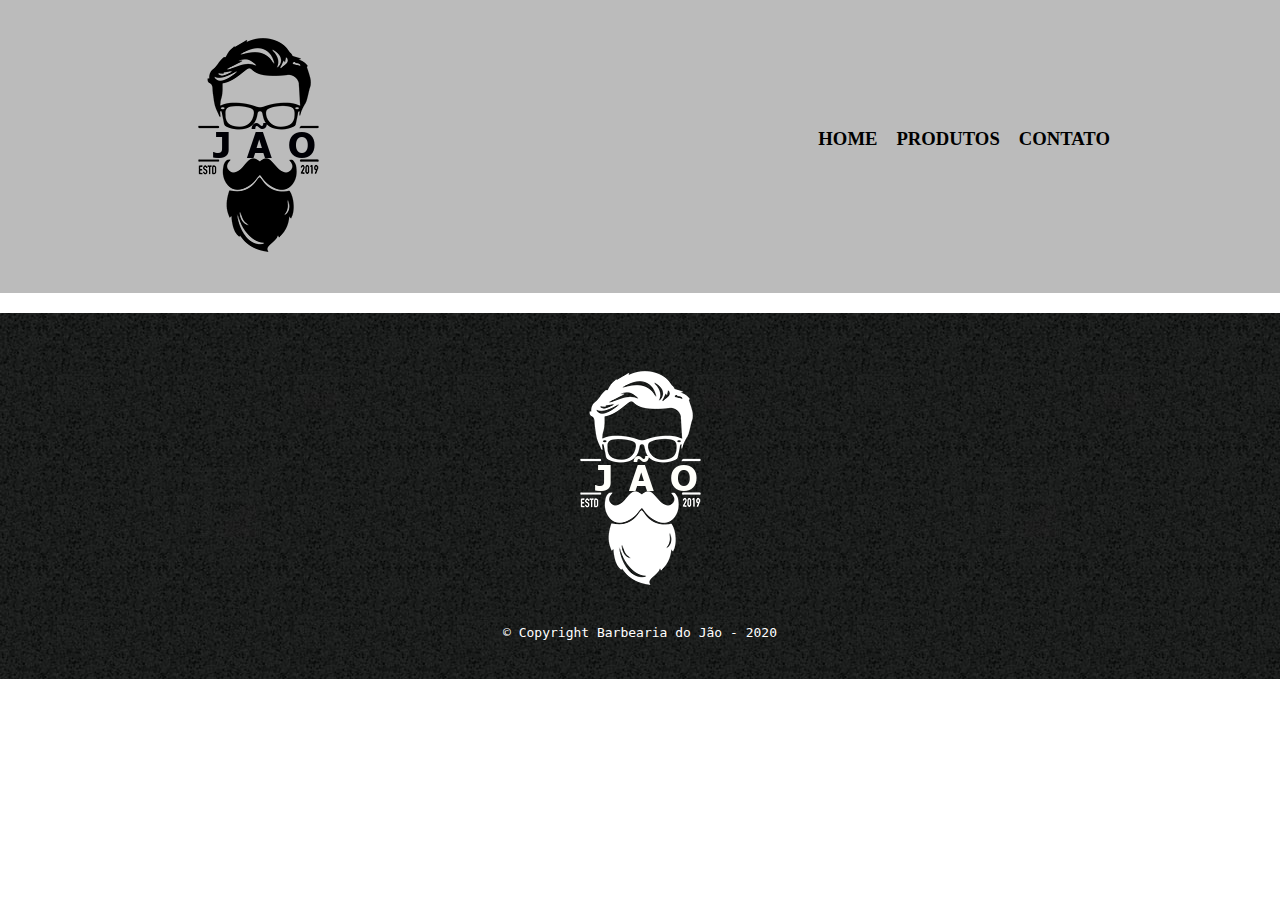
==== contato/contato.html @ bada3a34 "reestruturando arquivos" ====
<!DOCTYPE html>
<html lang="pt-br">
    <head>
        <meta charset="UTF-8">
        <meta name="viewport" content="width=device-width, initial-scale=1.0">
        <title>Contato - Barbearia do Jão</title>
        <link rel="stylesheet" href="../reset.css">
        <link rel="stylesheet" href="style.css">
        <link rel="shortcut icon" href="../img/jao_icone.ico" type="image/x-icon">
    </head>

    <body>
        <header>
            <div class="caixa">
                <h1><img src="../img/logo_jao.png" alt=""></h1>

                <nav>
                    <ul>
                        <li><a href="../index.html">Home</a></li>
                        <li><a href="../produtos/produtos.html">Produtos</a></li>
                        <li><a href="./contato.html">Contato</a></li>
                    </ul>
                </nav>

            </div>


        </header>

        <main>

        </main>

        <footer>
            <img src="../img/logo_jao-branco.png">
            <p> &copy; Copyright Barbearia do Jão - 2020</p>
        </footer>

    </body>

</html>
---- contato/style.css ----
header {
    background-color: #bbbbbb;
    padding: 20px 0
}

.caixa{
    position: relative;
    width: 940px;
    margin: 0 auto
}

nav{
   position: absolute;
   top: 110px;
   right: 0;
}

nav li{
    display: inline;
    margin-left: 15px;
}

nav a{
    text-transform: uppercase;
    color: black;
    text-decoration: none;
    font-weight: bolder;
    font-size: 14pt;
}

nav a:hover{
    color: rgb(175, 56, 56);
}


footer {
    margin-top: 20px;
    padding: 40px 0;
    text-align: center;
    background: url("../img/bg.jpg");
}

footer p{
    color: rgb(255, 255, 255);
    font-size: 13px;
    margin-top: 20px;
    font-family: monospace;
}
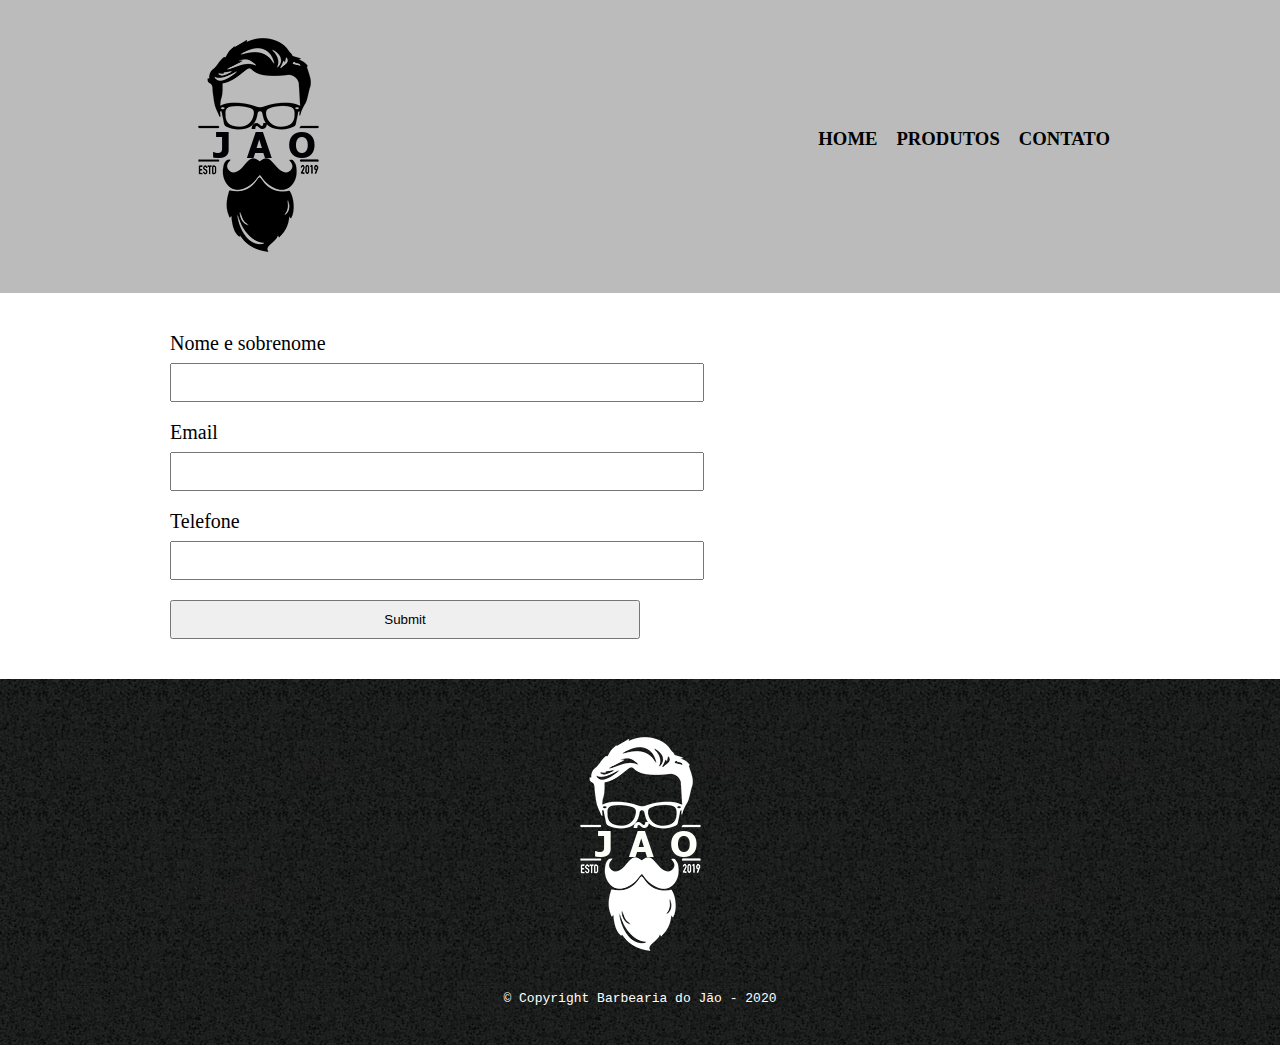
==== commit f13b9bbc: "Criando formulário" ====
--- a/contato/contato.html
+++ b/contato/contato.html
@@ -28,6 +28,18 @@
         </header>
 
         <main>
+            <form>
+                <label for="id_nome">Nome e sobrenome</label>
+                <input type="text" id="id_nome">
+
+                <label for="id_email">Email</label>
+                <input type="email" id="id_email">
+
+                <label for="id_telefone">Telefone</label>
+                <input type="text" id="id_telefone">
+
+                <input type="submit"></input>
+            </form>
 
         </main>
 
--- a/contato/style.css
+++ b/contato/style.css
@@ -32,6 +32,28 @@
     color: rgb(175, 56, 56);
 }
 
+main {
+    width: 940px;
+    margin: 0 auto;
+}
+
+form {
+    margin: 40px 0;
+}
+
+form label {
+    display: block;
+    font-size: 15pt;
+    margin-bottom: 10px;
+}
+
+form input {
+    display: block;
+    margin-bottom: 20px;
+    padding: 10px 30px;
+    width: 50%;
+}
+
 
 footer {
     margin-top: 20px;
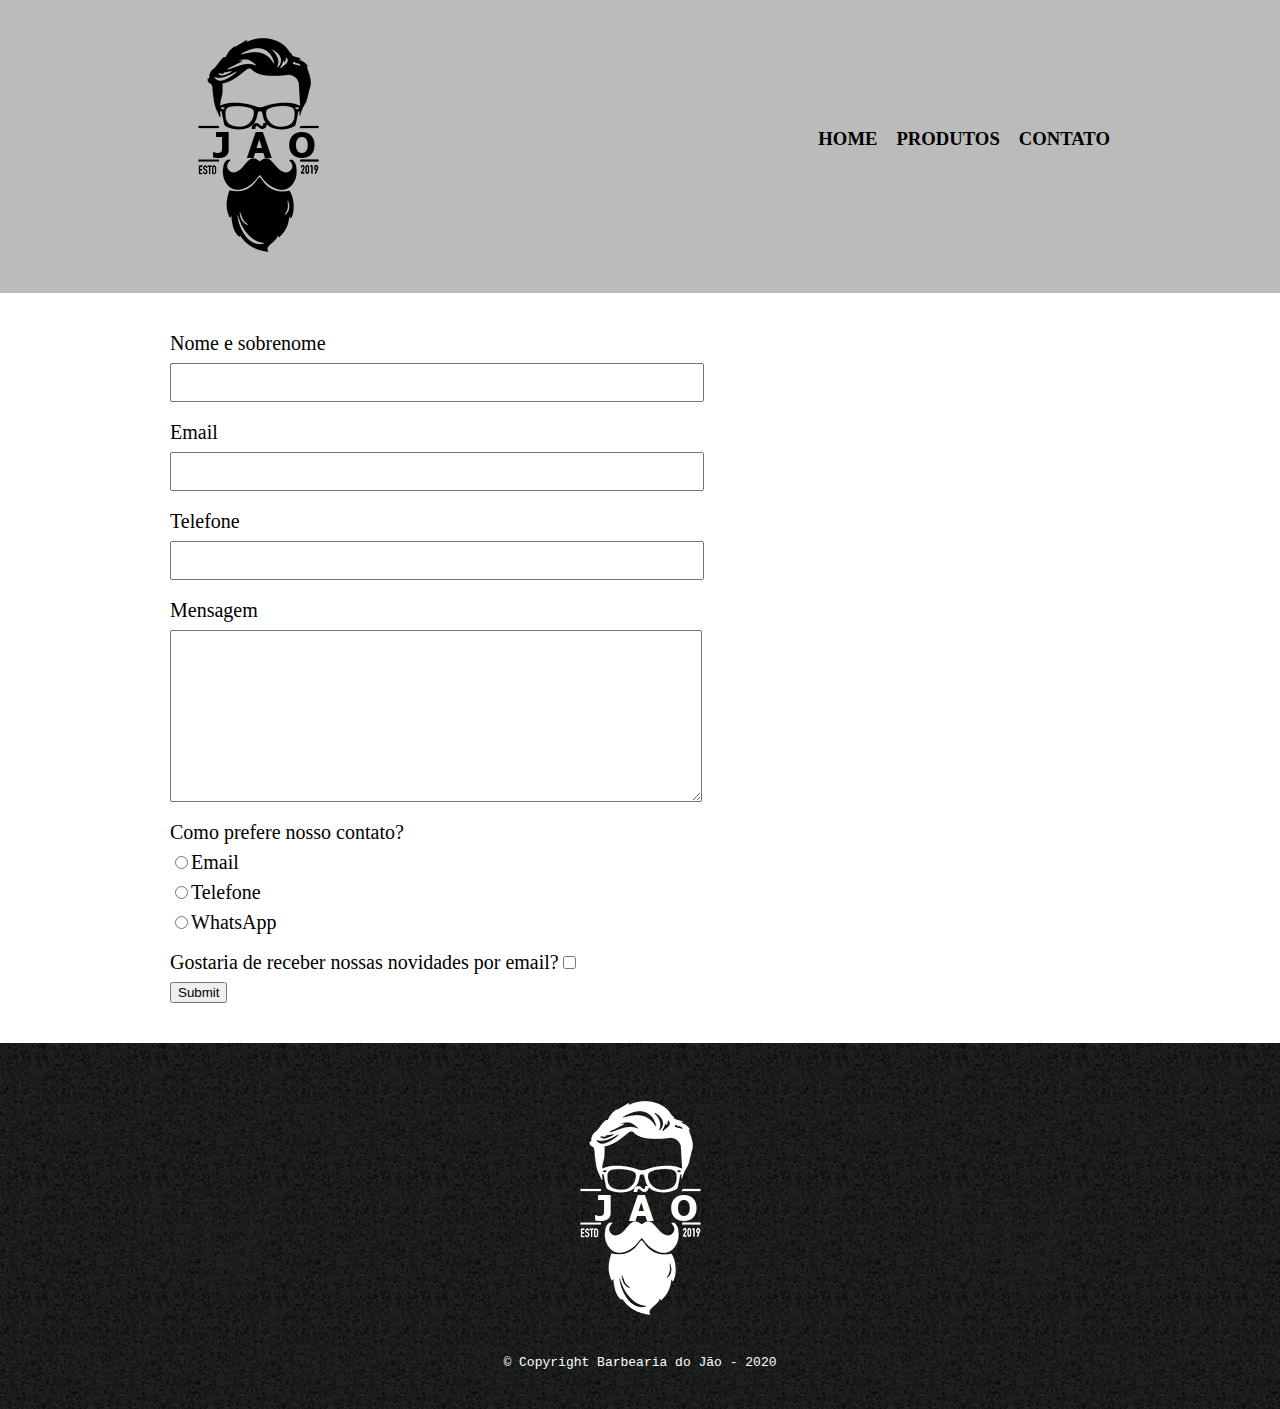
==== commit 17aebf12: "Design formulário" ====
--- a/contato/contato.html
+++ b/contato/contato.html
@@ -30,13 +30,26 @@
         <main>
             <form>
                 <label for="id_nome">Nome e sobrenome</label>
-                <input type="text" id="id_nome">
+                <input type="text" id="id_nome" class="input-padrao">
 
                 <label for="id_email">Email</label>
-                <input type="email" id="id_email">
+                <input type="email" id="id_email" class="input-padrao">
 
                 <label for="id_telefone">Telefone</label>
-                <input type="text" id="id_telefone">
+                <input type="text" id="id_telefone" class="input-padrao">
+
+                <label for="id_mensagem">Mensagem</label>
+                <textarea id="id_mensagem" cols="70" rows="10" class="input-padrao"></textarea>
+
+                <div>
+                    <p>Como prefere nosso contato?</p>
+                    <label for="id_radio_email"><input type="radio" id="id_radio_email" name="contato">Email</label>
+                    <label for="id_radio_telefone"><input type="radio" id="id_radio_telefone" name="contato">Telefone</label>
+                    <label for="id_radio_whatsapp"><input type="radio" id="id_radio_whatsapp" name="contato">WhatsApp</label>
+                </div>
+
+                <label class="checkbox">Gostaria de receber nossas novidades por email?<input type="checkbox" name="" id=""></label>
+
 
                 <input type="submit"></input>
             </form>
--- a/contato/style.css
+++ b/contato/style.css
@@ -41,17 +41,21 @@
     margin: 40px 0;
 }
 
-form label {
+form label, form p {
     display: block;
     font-size: 15pt;
     margin-bottom: 10px;
 }
 
-form input {
+.input-padrao {
     display: block;
     margin-bottom: 20px;
     padding: 10px 30px;
     width: 50%;
+}
+
+.checkbox {
+    margin-top: 20px;
 }
 
 
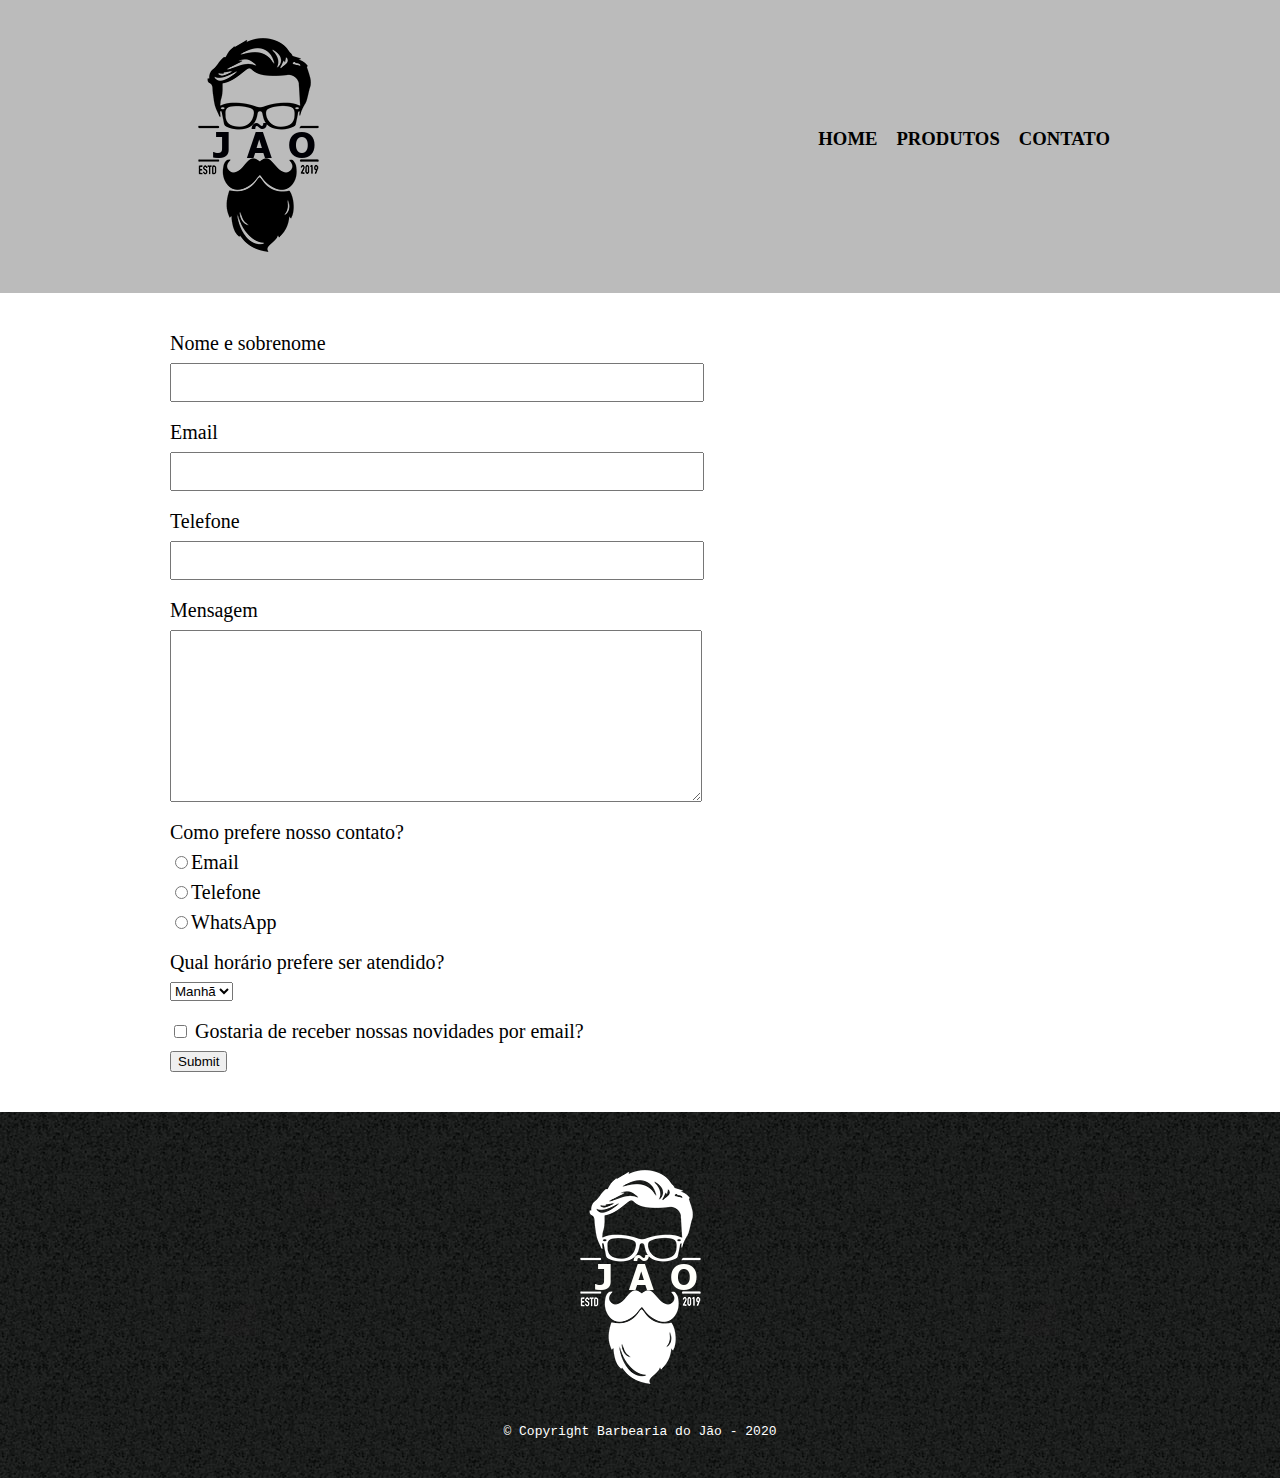
==== commit 3381266e: "Add select" ====
--- a/contato/contato.html
+++ b/contato/contato.html
@@ -41,14 +41,21 @@
                 <label for="id_mensagem">Mensagem</label>
                 <textarea id="id_mensagem" cols="70" rows="10" class="input-padrao"></textarea>
 
-                <div>
+                <div class="radio-group">
                     <p>Como prefere nosso contato?</p>
                     <label for="id_radio_email"><input type="radio" id="id_radio_email" name="contato">Email</label>
                     <label for="id_radio_telefone"><input type="radio" id="id_radio_telefone" name="contato">Telefone</label>
                     <label for="id_radio_whatsapp"><input type="radio" id="id_radio_whatsapp" name="contato">WhatsApp</label>
                 </div>
 
-                <label class="checkbox">Gostaria de receber nossas novidades por email?<input type="checkbox" name="" id=""></label>
+                <label for="id_periodo">Qual horário prefere ser atendido?</label>
+                <select name="periodo" id="id_periodo">
+                    <option value="0">Manhã</option>
+                    <option value="1">Tarde</option>
+                    <option value="2">Noite</option>
+                </select>
+
+                <label class="checkbox"><input type="checkbox" name="" id=""> Gostaria de receber nossas novidades por email?</label>
 
 
                 <input type="submit"></input>
--- a/contato/style.css
+++ b/contato/style.css
@@ -54,6 +54,10 @@
     width: 50%;
 }
 
+.radio-group {
+    margin-bottom: 20px;
+}
+
 .checkbox {
     margin-top: 20px;
 }
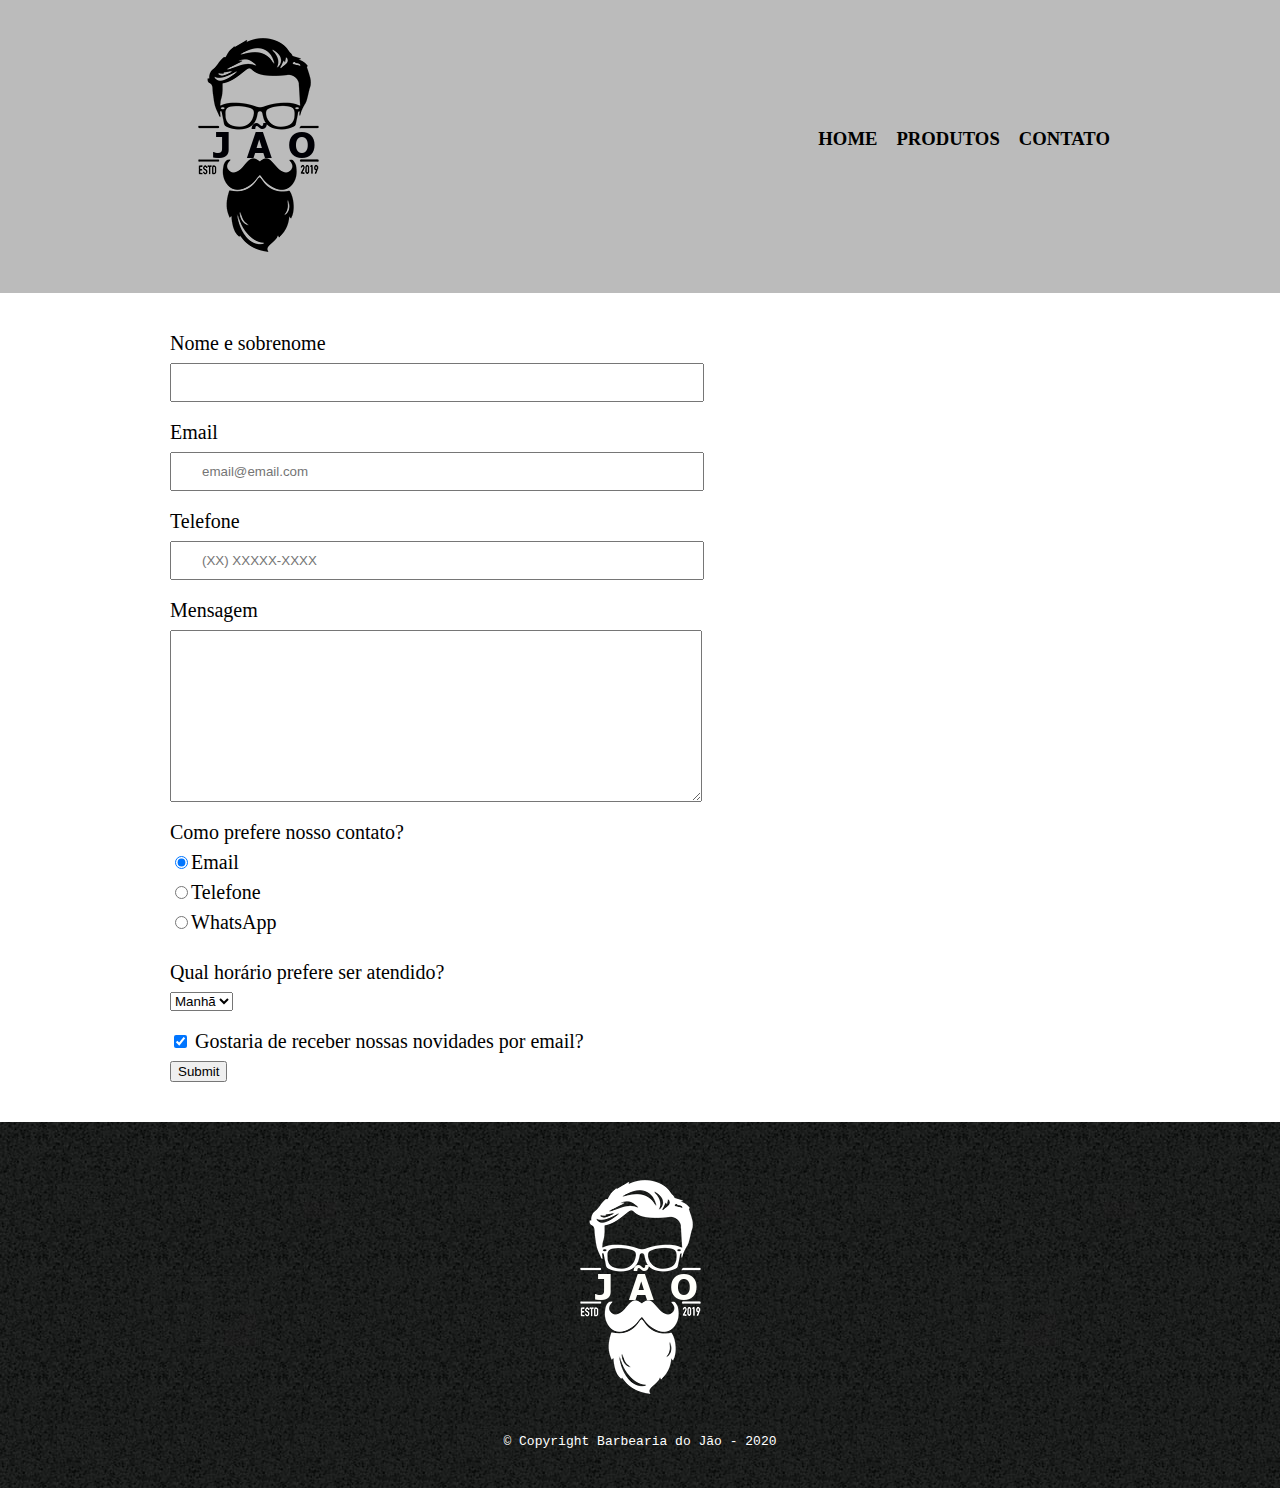
==== commit 3c368c0a: "Change div for fieldset tag" ====
--- a/contato/contato.html
+++ b/contato/contato.html
@@ -12,7 +12,7 @@
     <body>
         <header>
             <div class="caixa">
-                <h1><img src="../img/logo_jao.png" alt=""></h1>
+                <h1><img src="../img/logo_jao.png" alt="Logo da barbeardia do Jão"></h1>
 
                 <nav>
                     <ul>
@@ -30,32 +30,34 @@
         <main>
             <form>
                 <label for="id_nome">Nome e sobrenome</label>
-                <input type="text" id="id_nome" class="input-padrao">
+                <input type="text" id="id_nome" class="input-padrao" required>
 
                 <label for="id_email">Email</label>
-                <input type="email" id="id_email" class="input-padrao">
+                <input type="email" id="id_email" class="input-padrao" placeholder="email@email.com" required>
 
                 <label for="id_telefone">Telefone</label>
-                <input type="text" id="id_telefone" class="input-padrao">
+                <input type="tel" id="id_telefone" class="input-padrao" placeholder="(XX) XXXXX-XXXX" required>
 
                 <label for="id_mensagem">Mensagem</label>
-                <textarea id="id_mensagem" cols="70" rows="10" class="input-padrao"></textarea>
+                <textarea id="id_mensagem" cols="70" rows="10" class="input-padrao" required></textarea>
 
-                <div class="radio-group">
-                    <p>Como prefere nosso contato?</p>
-                    <label for="id_radio_email"><input type="radio" id="id_radio_email" name="contato">Email</label>
+                <fieldset class="radio-group">
+                    <legend>Como prefere nosso contato?</legend>
+                    <label for="id_radio_email"><input type="radio" id="id_radio_email" name="contato" checked>Email</label>
                     <label for="id_radio_telefone"><input type="radio" id="id_radio_telefone" name="contato">Telefone</label>
                     <label for="id_radio_whatsapp"><input type="radio" id="id_radio_whatsapp" name="contato">WhatsApp</label>
-                </div>
+                </fieldset>
 
-                <label for="id_periodo">Qual horário prefere ser atendido?</label>
-                <select name="periodo" id="id_periodo">
-                    <option value="0">Manhã</option>
-                    <option value="1">Tarde</option>
-                    <option value="2">Noite</option>
-                </select>
+                <fieldset class="radio-group">
+                    <legend for="id_periodo">Qual horário prefere ser atendido?</legend>
+                    <select name="periodo" id="id_periodo">
+                        <option value="0" selected>Manhã</option>
+                        <option value="1">Tarde</option>
+                        <option value="2">Noite</option>
+                    </select>
+                </fieldset>
 
-                <label class="checkbox"><input type="checkbox" name="" id=""> Gostaria de receber nossas novidades por email?</label>
+                <label class="checkbox"><input type="checkbox" name="" id="" checked> Gostaria de receber nossas novidades por email?</label>
 
 
                 <input type="submit"></input>
@@ -64,7 +66,7 @@
         </main>
 
         <footer>
-            <img src="../img/logo_jao-branco.png">
+            <img src="../img/logo_jao-branco.png" alt="Logo da Barbearia do Jão">
             <p> &copy; Copyright Barbearia do Jão - 2020</p>
         </footer>
 
--- a/contato/style.css
+++ b/contato/style.css
@@ -41,7 +41,7 @@
     margin: 40px 0;
 }
 
-form label, form p {
+form label, form legend {
     display: block;
     font-size: 15pt;
     margin-bottom: 10px;
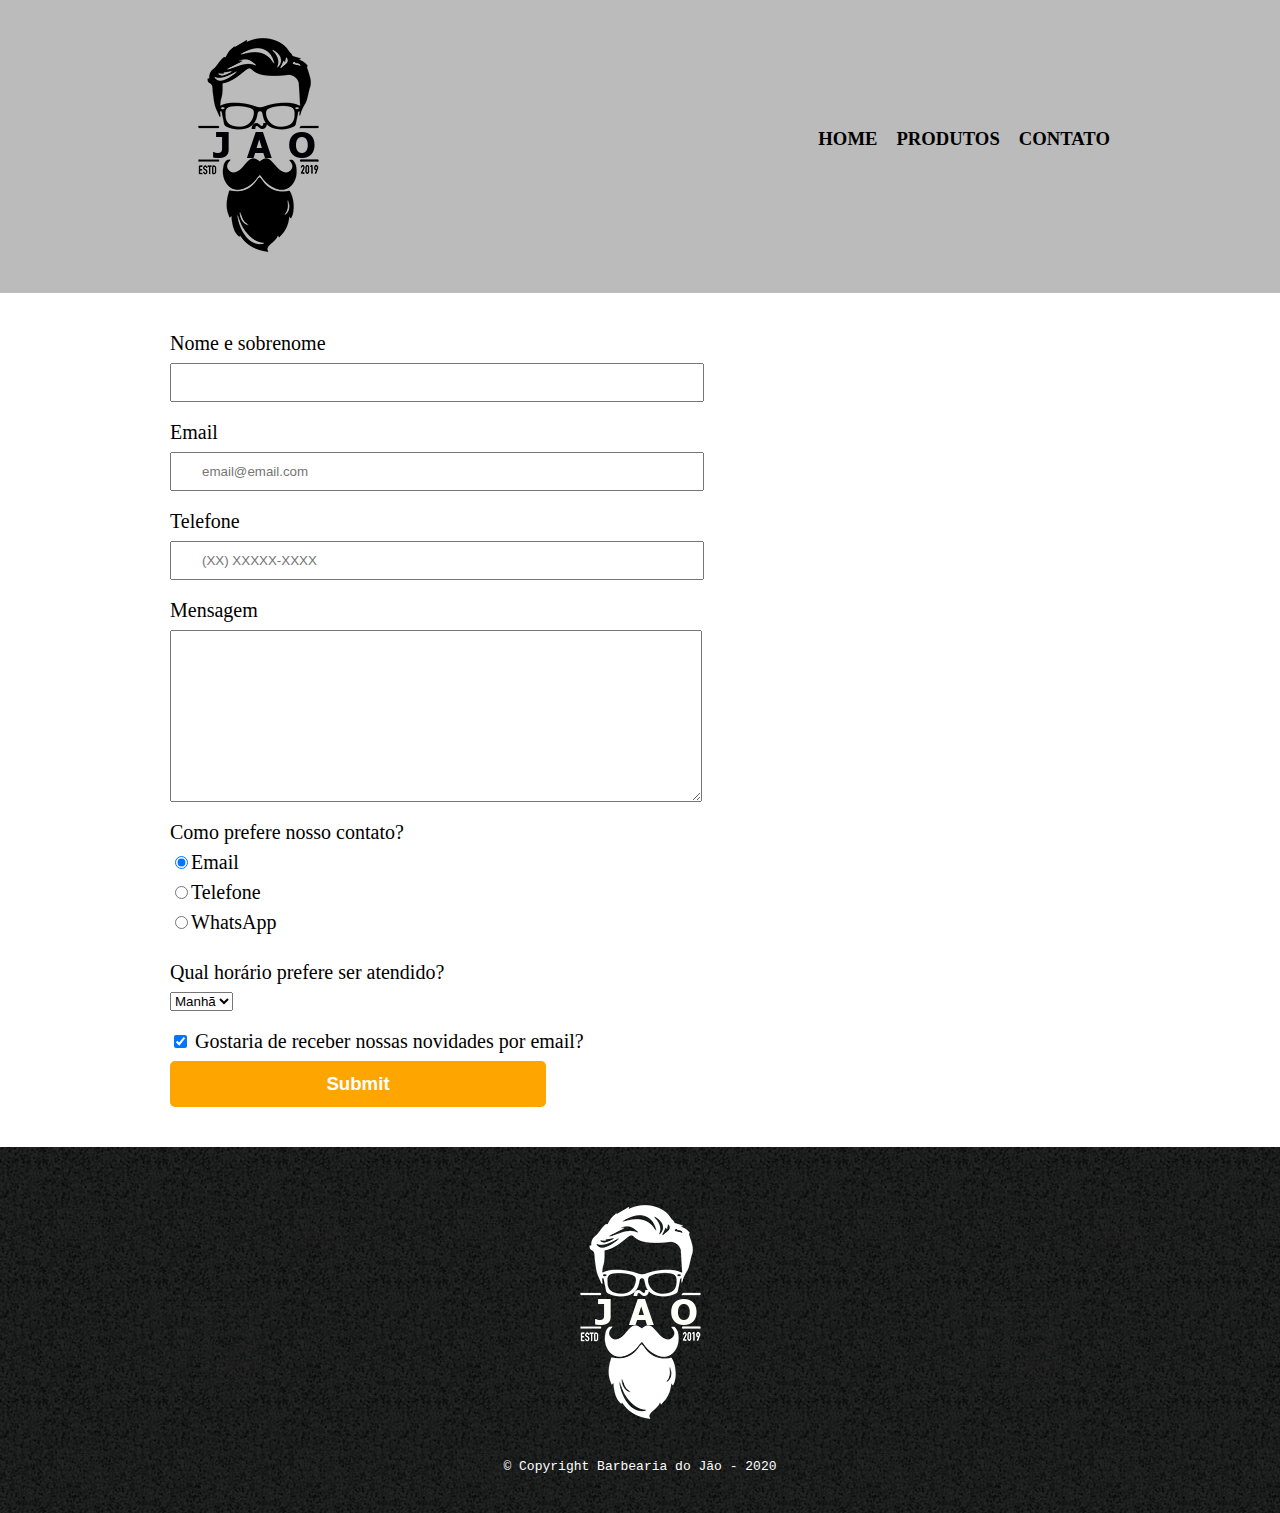
==== commit f176002b: "Design sumbmit button" ====
--- a/contato/contato.html
+++ b/contato/contato.html
@@ -60,7 +60,7 @@
                 <label class="checkbox"><input type="checkbox" name="" id="" checked> Gostaria de receber nossas novidades por email?</label>
 
 
-                <input type="submit"></input>
+                <input type="submit" class="enviar"></input>
             </form>
 
         </main>
--- a/contato/style.css
+++ b/contato/style.css
@@ -62,6 +62,25 @@
     margin-top: 20px;
 }
 
+.enviar {
+    width: 40%;
+    padding: 12px;
+    background: orange;
+    color: white;
+    border: none;
+    border-radius: 5px;
+    font-size: 14pt;
+    font-weight: bolder;
+    transition: 0.3s all;
+}
+
+.enviar:hover {
+    background: darkorange;
+    cursor: pointer;
+    transform: scale(1.2);
+    transform: rotate(1deg);
+}
+
 
 footer {
     margin-top: 20px;
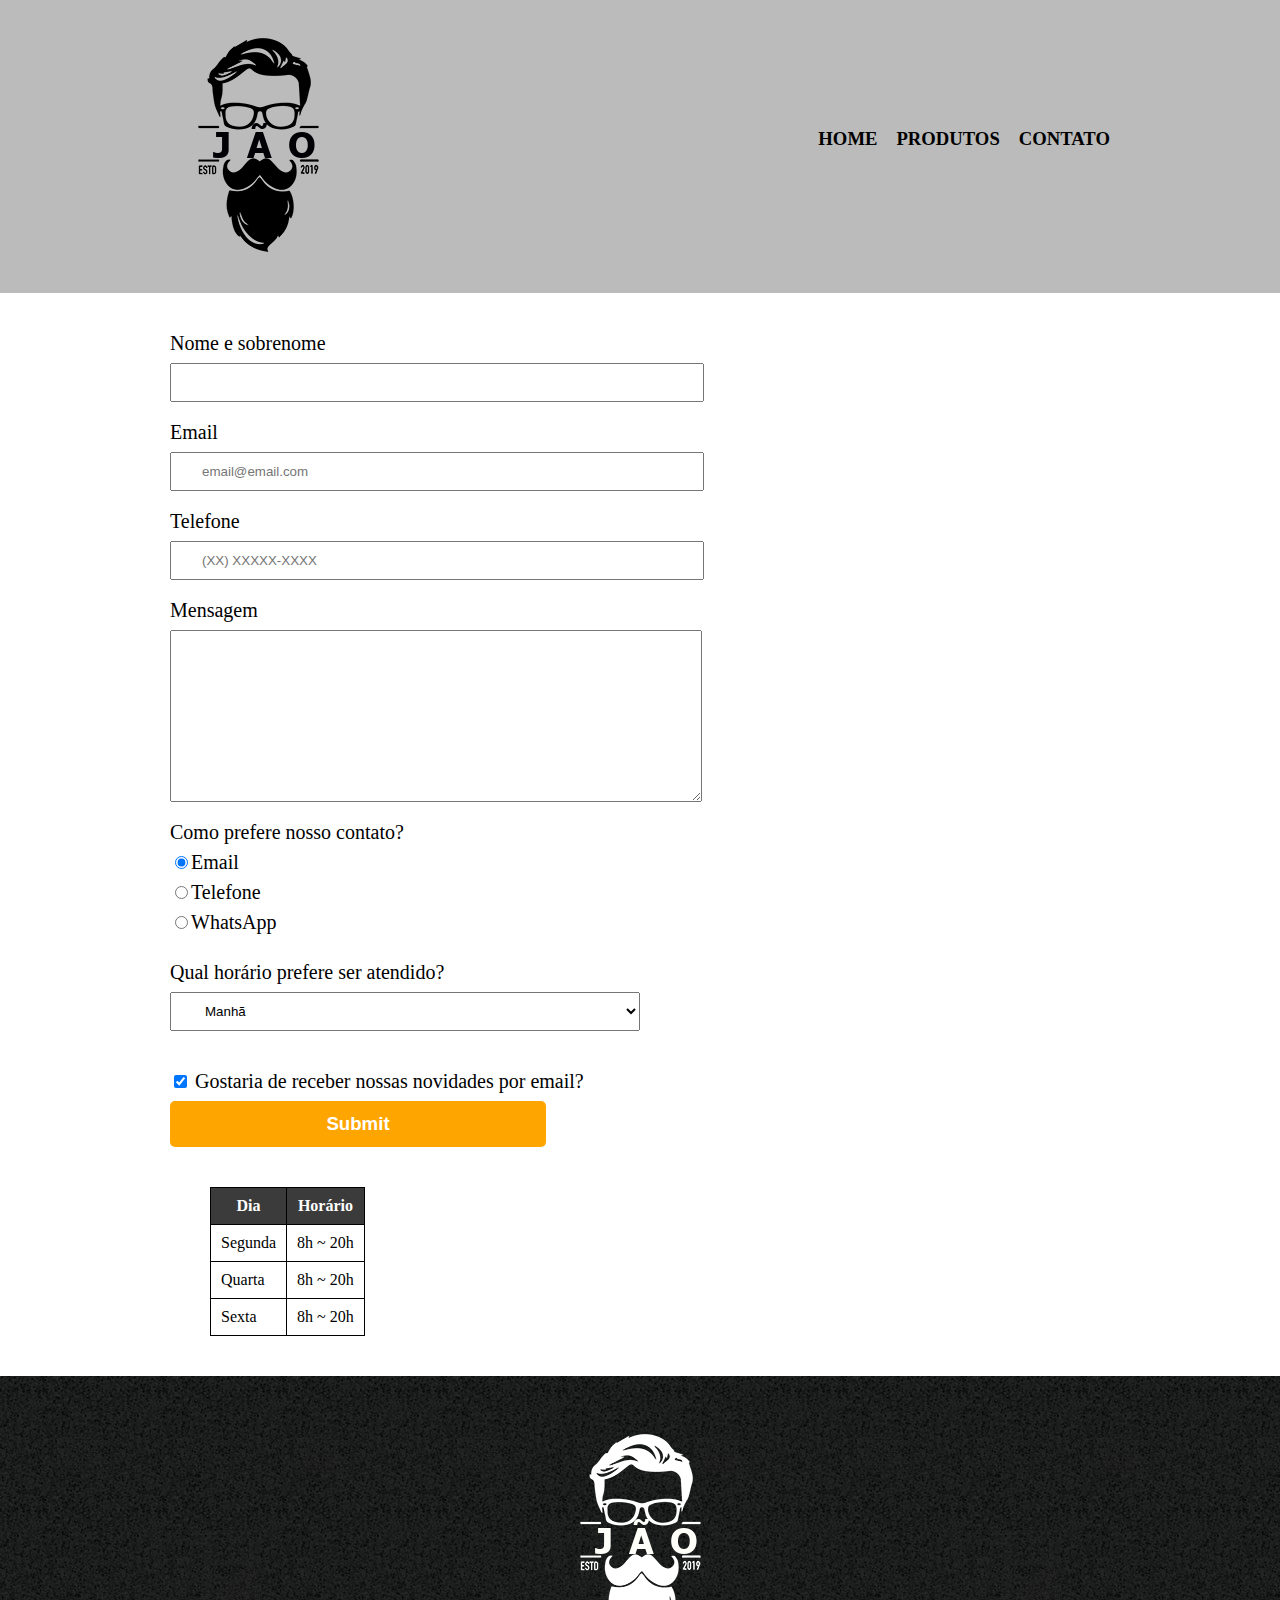
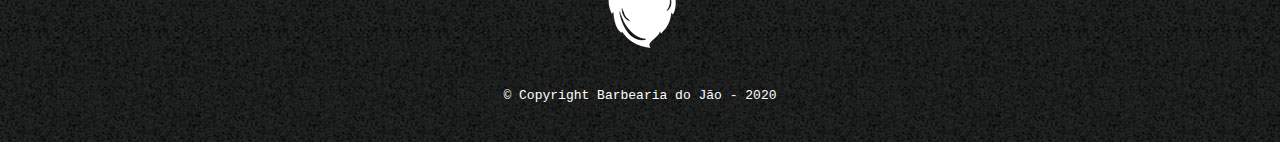
==== commit 856c60eb: "Add and design table" ====
--- a/contato/contato.html
+++ b/contato/contato.html
@@ -41,16 +41,16 @@
                 <label for="id_mensagem">Mensagem</label>
                 <textarea id="id_mensagem" cols="70" rows="10" class="input-padrao" required></textarea>
 
-                <fieldset class="radio-group">
+                <fieldset>
                     <legend>Como prefere nosso contato?</legend>
                     <label for="id_radio_email"><input type="radio" id="id_radio_email" name="contato" checked>Email</label>
                     <label for="id_radio_telefone"><input type="radio" id="id_radio_telefone" name="contato">Telefone</label>
                     <label for="id_radio_whatsapp"><input type="radio" id="id_radio_whatsapp" name="contato">WhatsApp</label>
                 </fieldset>
 
-                <fieldset class="radio-group">
+                <fieldset>
                     <legend for="id_periodo">Qual horário prefere ser atendido?</legend>
-                    <select name="periodo" id="id_periodo">
+                    <select name="periodo" id="id_periodo" class="select-group">
                         <option value="0" selected>Manhã</option>
                         <option value="1">Tarde</option>
                         <option value="2">Noite</option>
@@ -63,6 +63,31 @@
                 <input type="submit" class="enviar"></input>
             </form>
 
+            <table>
+                <thead>
+                    <tr>
+                        <th>Dia</th>
+                        <th>Horário</th>
+                    </tr>
+                </thead>
+
+                <tbody>
+                    <tr>
+                        <td>Segunda</td>
+                        <td>8h ~ 20h</td>
+                    </tr>
+                    <tr>
+                        <td>Quarta</td>
+                        <td>8h ~ 20h</td>
+                    </tr>
+                    <tr>
+                        <td>Sexta</td>
+                        <td>8h ~ 20h</td>
+                    </tr>
+                </tbody>
+
+            </table>
+
         </main>
 
         <footer>
--- a/contato/style.css
+++ b/contato/style.css
@@ -54,8 +54,16 @@
     width: 50%;
 }
 
-.radio-group {
+form fieldset {
+    width: 50%;
     margin-bottom: 20px;
+}
+
+
+form .select-group {
+    width: 100%;
+    padding: 10px 30px;
+    margin-bottom: 20px
 }
 
 .checkbox {
@@ -77,8 +85,22 @@
 .enviar:hover {
     background: darkorange;
     cursor: pointer;
-    transform: scale(1.2);
-    transform: rotate(1deg);
+    transform: scale(1.01);
+}
+
+table {
+    margin: 40px;
+}
+
+table thead {
+    background-color: #3b3b3b;
+    color: white;
+    font-weight: bolder;
+}
+
+td, th {
+    border: solid black 1px;
+    padding: 10px;
 }
 
 
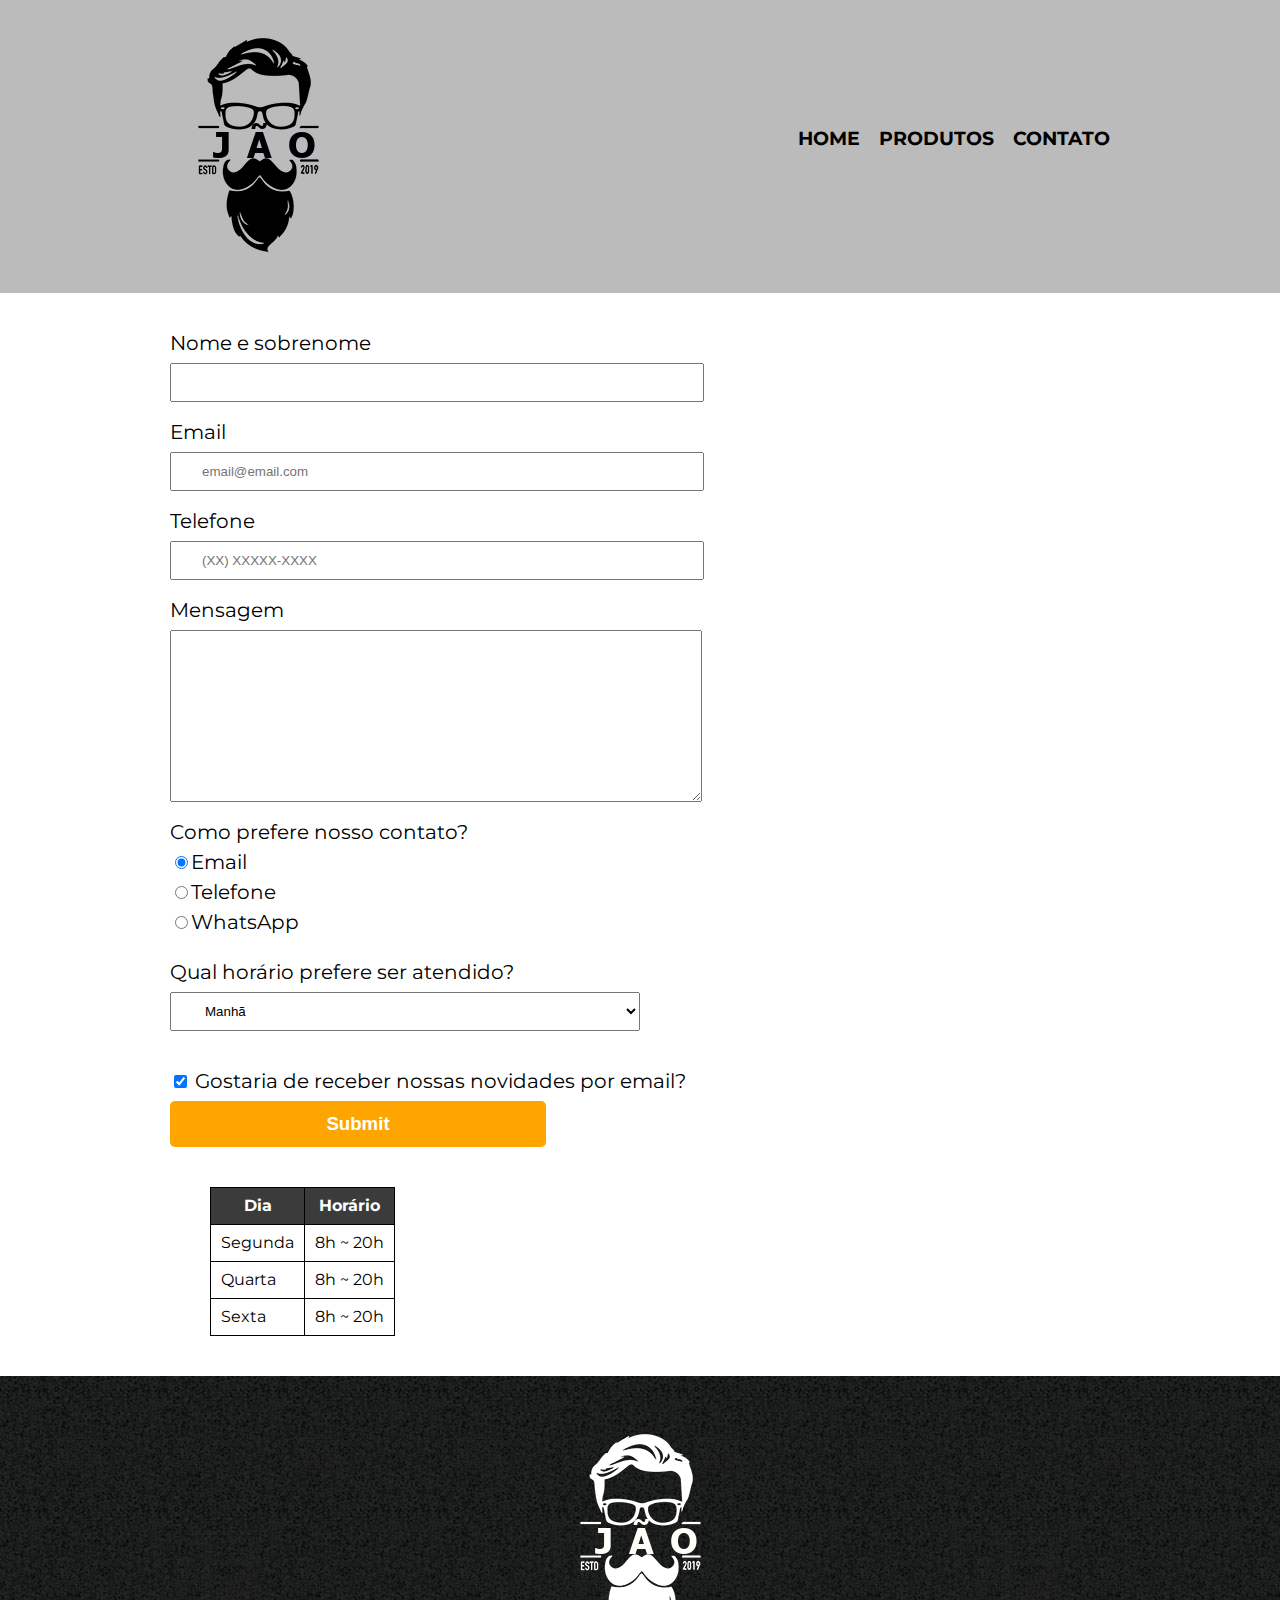
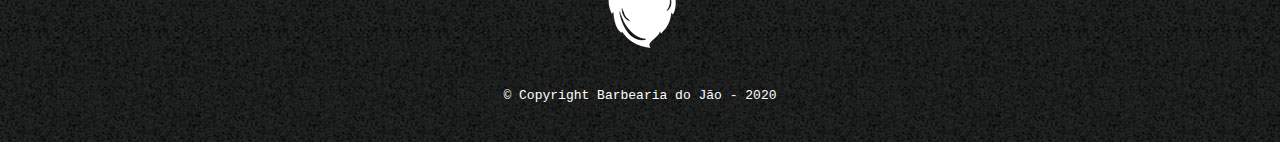
==== commit b767e062: "Add mobile responsive all pages" ====
--- a/contato/contato.html
+++ b/contato/contato.html
@@ -7,6 +7,7 @@
         <link rel="stylesheet" href="../reset.css">
         <link rel="stylesheet" href="style.css">
         <link rel="shortcut icon" href="../img/jao_icone.ico" type="image/x-icon">
+        <link href="https://fonts.googleapis.com/css2?family=Montserrat&display=swap" rel="stylesheet">
     </head>
 
     <body>
--- a/contato/style.css
+++ b/contato/style.css
@@ -1,6 +1,10 @@
+body{
+    font-family: 'Montserrat', sans-serif;
+}
+
 header {
     background-color: #bbbbbb;
-    padding: 20px 0
+    padding: 20px 10px;
 }
 
 .caixa{
@@ -31,6 +35,7 @@
 nav a:hover{
     color: rgb(175, 56, 56);
 }
+
 
 main {
     width: 940px;
@@ -116,4 +121,40 @@
     font-size: 13px;
     margin-top: 20px;
     font-family: monospace;
+}
+
+
+@media screen and (max-width: 480px) {
+    .caixa {
+        width: auto;
+    }
+
+    header { text-align: center;}
+    nav { position: static; }
+
+
+    main {
+        width: auto;
+        padding: 0 10px 10px 10px;
+    }
+
+    .input-padrao {
+        width: 80%;
+        margin: 20px auto;
+    }
+
+    .enviar {
+        display: block;
+        width: 80%;
+        margin: 20px auto ;
+    }
+
+    table {
+        width:auto;
+        margin-left:auto;
+        margin-right:auto;
+    }
+
+
+
 }